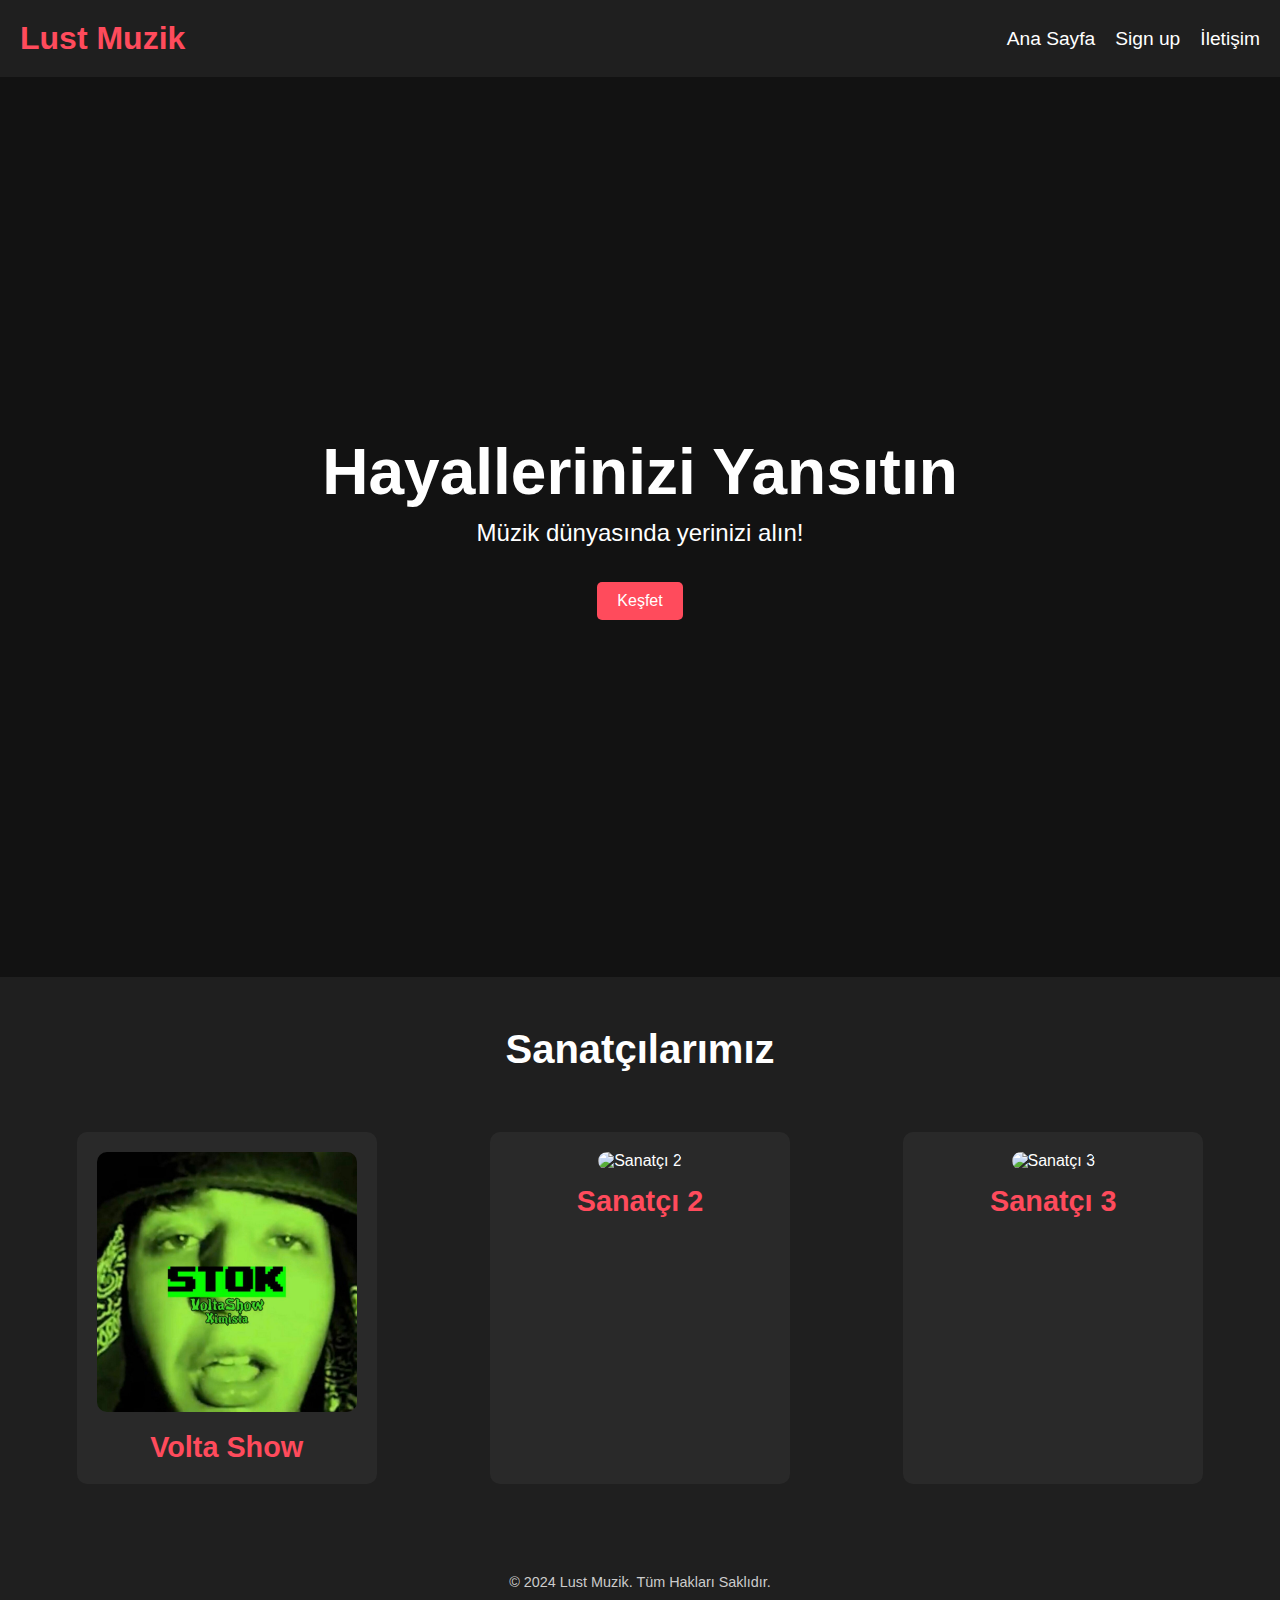
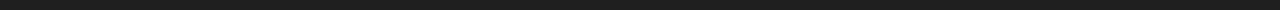
==== index.html @ 67fcf93a "Update index.html" ====
<!DOCTYPE html>
<html lang="en">
<head>
    <meta charset="UTF-8">
    <meta name="viewport" content="width=device-width, initial-scale=1.0">
    <meta http-equiv="X-UA-Compatible" content="ie=edge">
    <title>Lust Muzik</title>
    <link rel="stylesheet" href="style.css">
</head>
<body>
    <header>
        <div class="logo">
            <h1>Lust Muzik</h1>
        </div>
        <nav>
            <ul>
                <li><a href="index.html">Ana Sayfa</a></li>
                <li><a href="#">Sign up</a></li>
                <li><a href="#">İletişim</a></li>
            </ul>
        </nav>
    </header>

    <section class="hero">
        <h2>Hayallerinizi Yansıtın</h2>
        <p>Müzik dünyasında yerinizi alın!</p>
        <a href="#" class="cta">Keşfet</a>
    </section>

    <section class="artists">
        <h2>Sanatçılarımız</h2>
        <div class="artist-container">
            <div class="artist-card">
                <img src="artist1.jpg" alt="Sanatçı 1">
                <h3>Volta Show</h3>
            </div>
            <div class="artist-card">
                <img src="artist2.jpg" alt="Sanatçı 2">
                <h3>Sanatçı 2</h3>
            </div>
            <div class="artist-card">
                <img src="artist3.jpg" alt="Sanatçı 3">
                <h3>Sanatçı 3</h3>
            </div>
        </div>
    </section>

    <footer>
        <p>&copy; 2024 Lust Muzik. Tüm Hakları Saklıdır.</p>
    </footer>

    <script src="script.js"></script>
</body>
</html>
---- style.css ----
* {
    margin: 0;
    padding: 0;
    box-sizing: border-box;
}

body {
    font-family: 'Arial', sans-serif;
    background-color: #121212;
    color: #fff;
    overflow-x: hidden;
}

header {
    display: flex;
    justify-content: space-between;
    align-items: center;
    padding: 20px;
    background-color: #1f1f1f;
}

.logo h1 {
    font-size: 2rem;
    color: #ff4b5c;
    animation: fadeInDown 2s ease;
}

nav ul {
    list-style: none;
    display: flex;
}

nav ul li {
    margin-left: 20px;
}

nav ul li a {
    color: #fff;
    text-decoration: none;
    font-size: 1.2rem;
    transition: color 0.3s ease;
}

nav ul li a:hover {
    color: #ff4b5c;
}

.hero {
    display: flex;
    flex-direction: column;
    justify-content: center;
    align-items: center;
    height: 100vh;
    background: url('background.jpg') no-repeat center center/cover;
    text-align: center;
    animation: slideIn 3s ease-in-out;
}

.hero h2 {
    font-size: 4rem;
    margin-bottom: 10px;
    animation: fadeInUp 2s ease;
}

.hero p {
    font-size: 1.5rem;
    margin-bottom: 20px;
}

.cta {
    background-color: #ff4b5c;
    color: #fff;
    padding: 10px 20px;
    font-size: 1.2rem;
    text-decoration: none;
    border-radius: 5px;
    transition: background-color 0.3s ease;
}

.cta:hover {
    background-color: #ff787f;
}

.artists {
    padding: 50px 20px;
    background-color: #1f1f1f;
    text-align: center;
}

.artists h2 {
    margin-bottom: 40px;
    font-size: 2.5rem;
}

.artist-container {
    display: flex;
    justify-content: space-around;
    flex-wrap: wrap;
}

.artist-card {
    width: 250px;
    margin: 20px;
    text-align: center;
    animation: fadeIn 1.5s ease;
}

.artist-card img {
    width: 100%;
    border-radius: 10px;
    transition: transform 0.3s ease;
}

.artist-card h3 {
    margin-top: 15px;
    font-size: 1.5rem;
}

.artist-card:hover img {
    transform: scale(1.1);
}

footer {
    padding: 20px;
    text-align: center;
    background-color: #1f1f1f;
}

footer p {
    font-size: 0.9rem;
    color: #ccc;
}

/* Animations */
@keyframes fadeInDown {
    0% {
        opacity: 0;
        transform: translateY(-50px);
    }
    100% {
        opacity: 1;
        transform: translateY(0);
    }
}

@keyframes fadeInUp {
    0% {
        opacity: 0;
        transform: translateY(50px);
    }
    100% {
        opacity: 1;
        transform: translateY(0);
    }
}

@keyframes slideIn {
    0% {
        transform: translateX(-100%);
    }
    100% {
        transform: translateX(0);
    }
}

.artists-list {
    padding: 50px 20px;
    background-color: #1f1f1f;
    text-align: center;
}

.artist-container {
    display: flex;
    justify-content: space-around;
    flex-wrap: wrap;
}

.artist-card {
    width: 300px;
    margin: 20px;
    text-align: center;
    background-color: #292929;
    padding: 20px;
    border-radius: 10px;
    transition: transform 0.3s ease;
}

.artist-card img {
    width: 100%;
    border-radius: 10px;
}

.artist-card h3 {
    margin-top: 15px;
    font-size: 1.8rem;
    color: #ff4b5c;
}

.artist-card p {
    margin-top: 10px;
    color: #ccc;
}

.artist-card:hover {
    transform: scale(1.05);
}

.cta {
    display: inline-block;
    margin-top: 15px;
    background-color: #ff4b5c;
    color: #fff;
    padding: 10px 20px;
    font-size: 1rem;
    text-decoration: none;
    border-radius: 5px;
    transition: background-color 0.3s ease;
}

.cta:hover {
    background-color: #ff787f;
}
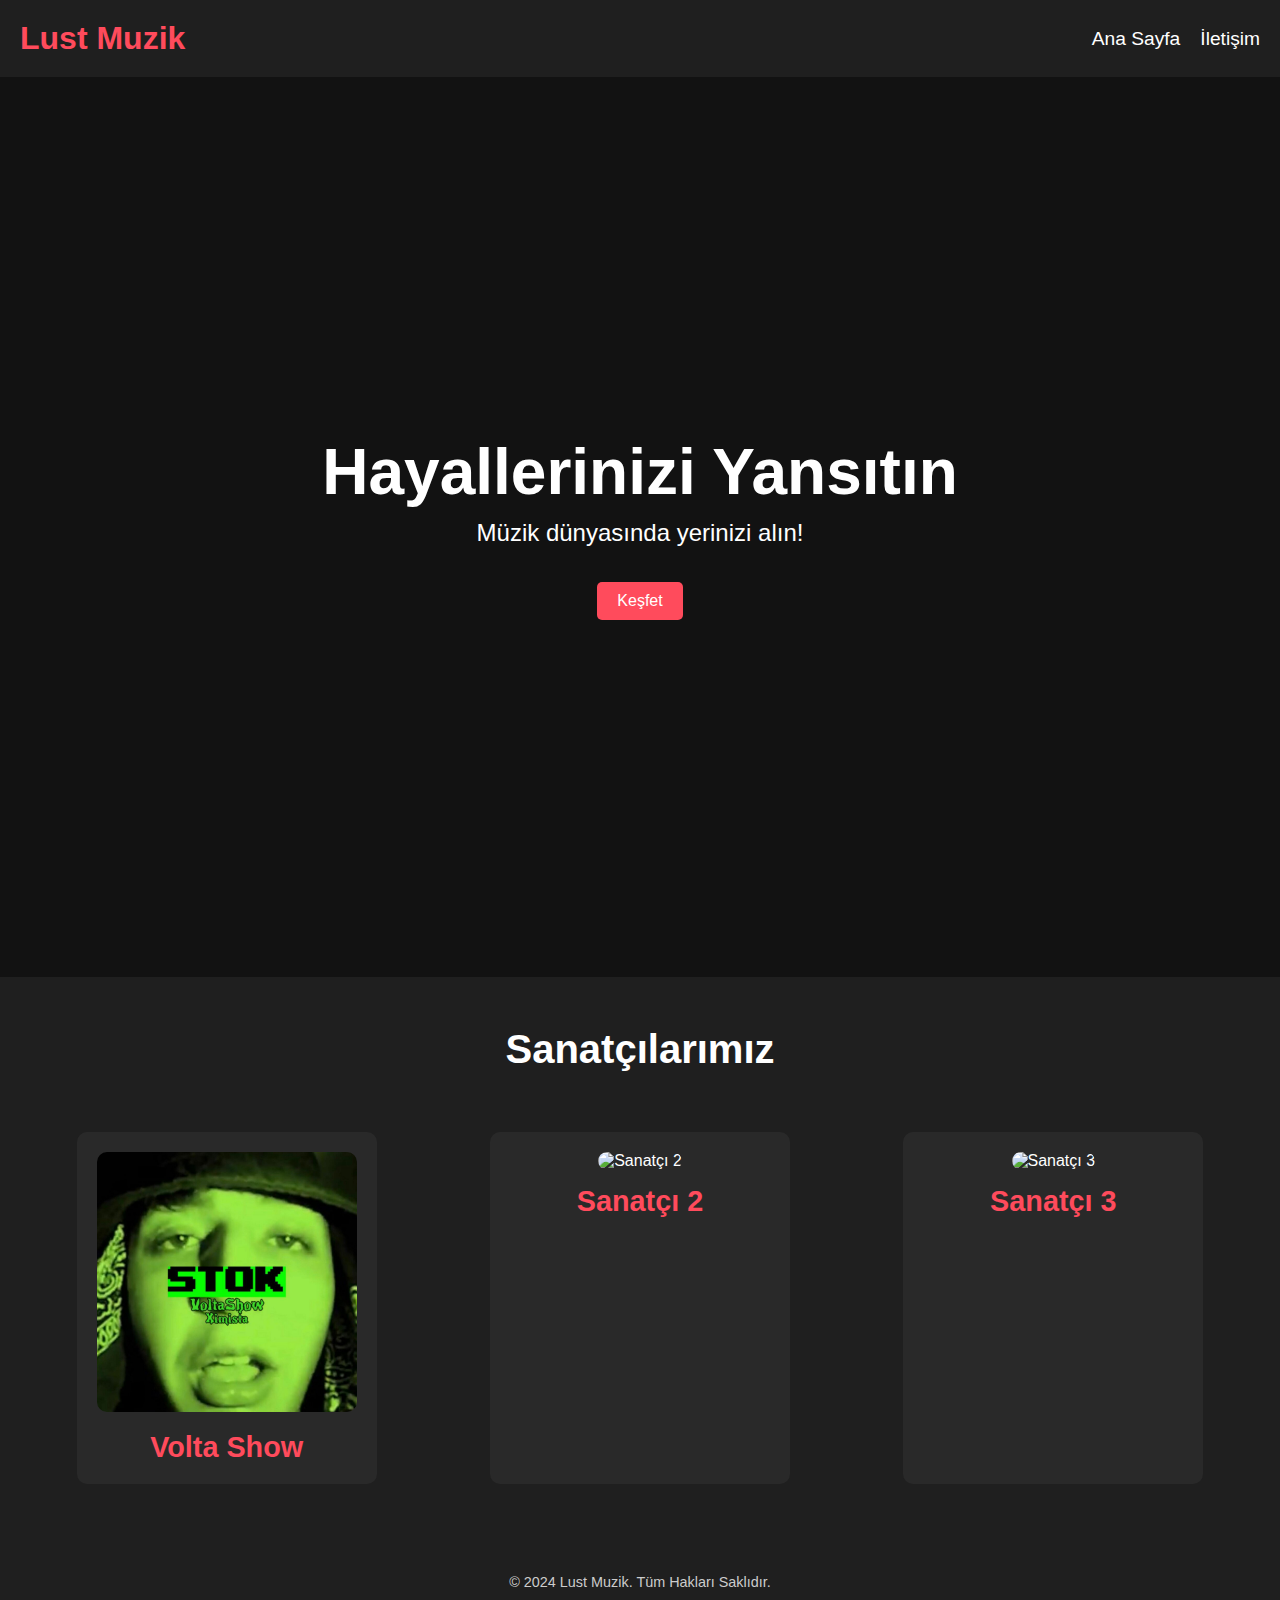
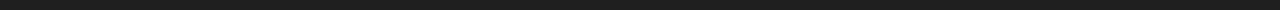
==== commit b22b6bfb: "Update index.html" ====
--- a/index.html
+++ b/index.html
@@ -15,8 +15,7 @@
         <nav>
             <ul>
                 <li><a href="index.html">Ana Sayfa</a></li>
-                <li><a href="#">Sign up</a></li>
-                <li><a href="#">İletişim</a></li>
+                <li><a href="iletisim.html">İletişim</a></li>
             </ul>
         </nav>
     </header>
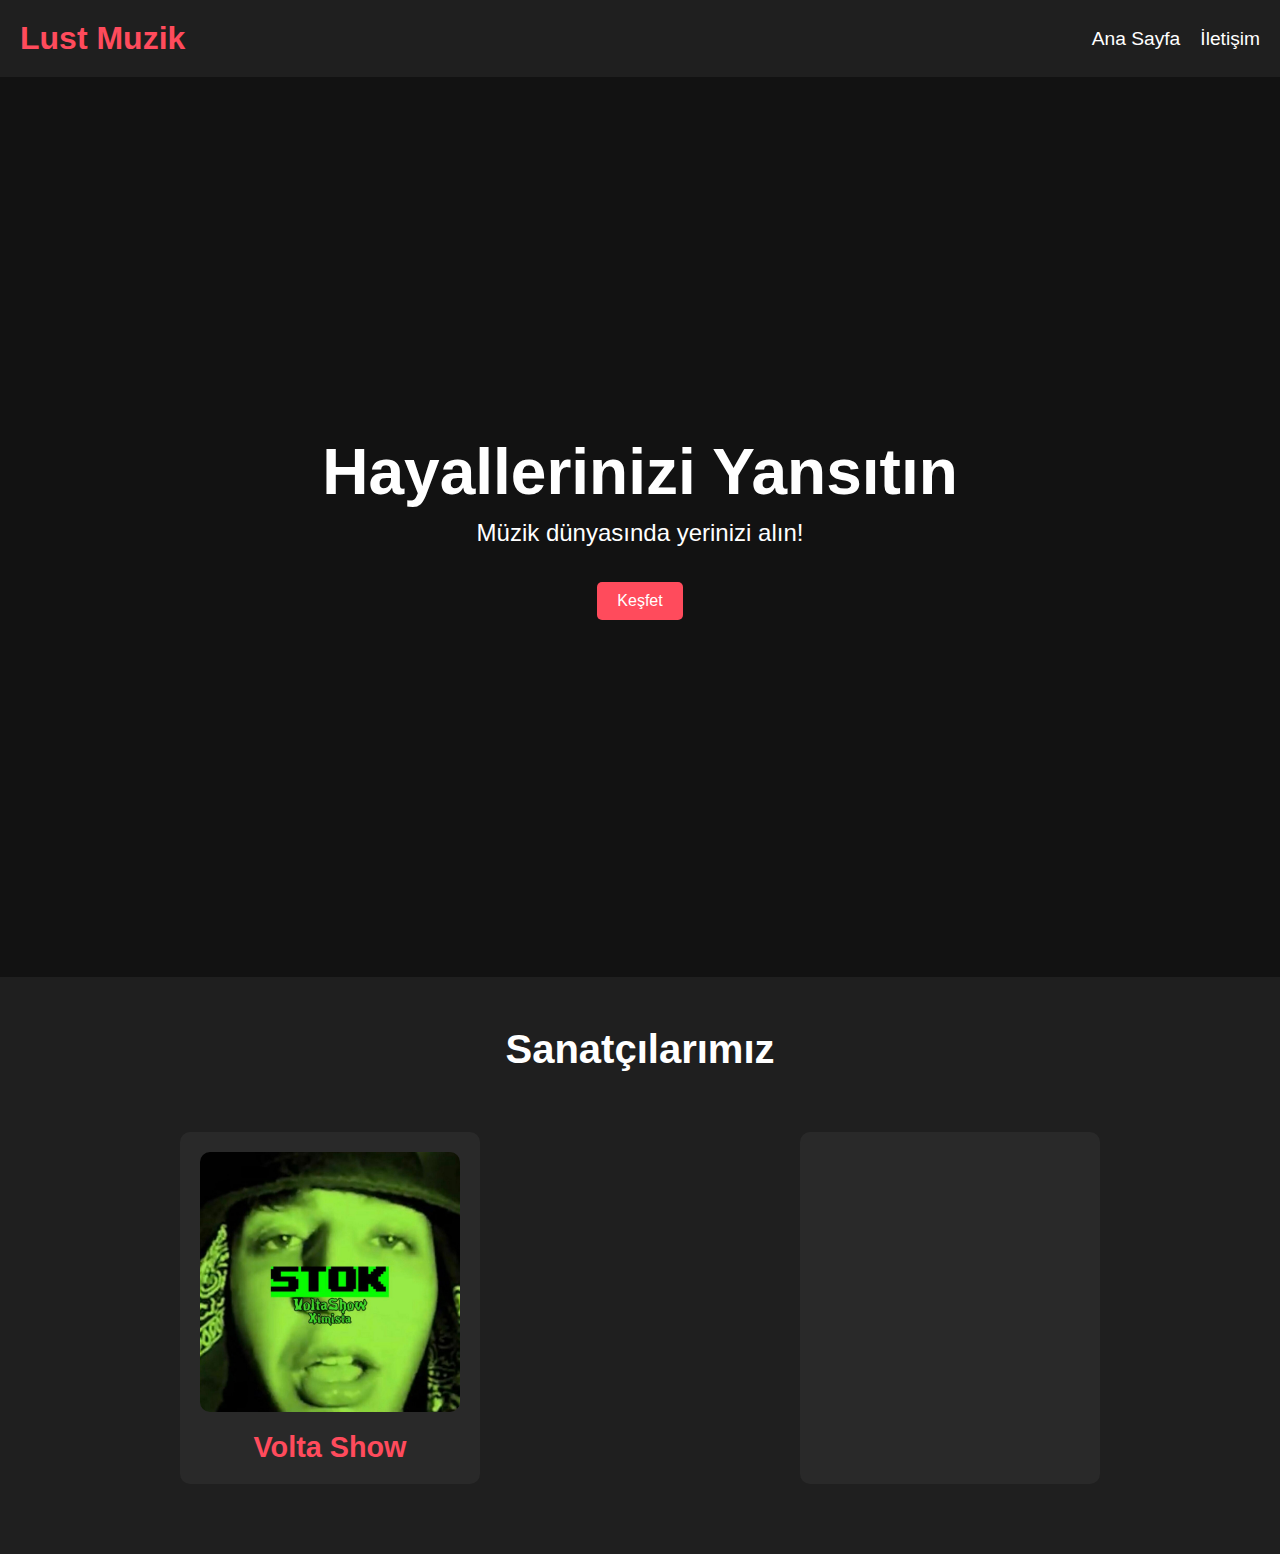
==== commit bcfe4fcd: "Update index.html" ====
--- a/index.html
+++ b/index.html
@@ -34,20 +34,4 @@
                 <h3>Volta Show</h3>
             </div>
             <div class="artist-card">
-                <img src="artist2.jpg" alt="Sanatçı 2">
-                <h3>Sanatçı 2</h3>
-            </div>
-            <div class="artist-card">
-                <img src="artist3.jpg" alt="Sanatçı 3">
-                <h3>Sanatçı 3</h3>
-            </div>
-        </div>
-    </section>
-
-    <footer>
-        <p>&copy; 2024 Lust Muzik. Tüm Hakları Saklıdır.</p>
-    </footer>
-
-    <script src="script.js"></script>
-</body>
-</html>
+                <img src="artist2.jpg" a
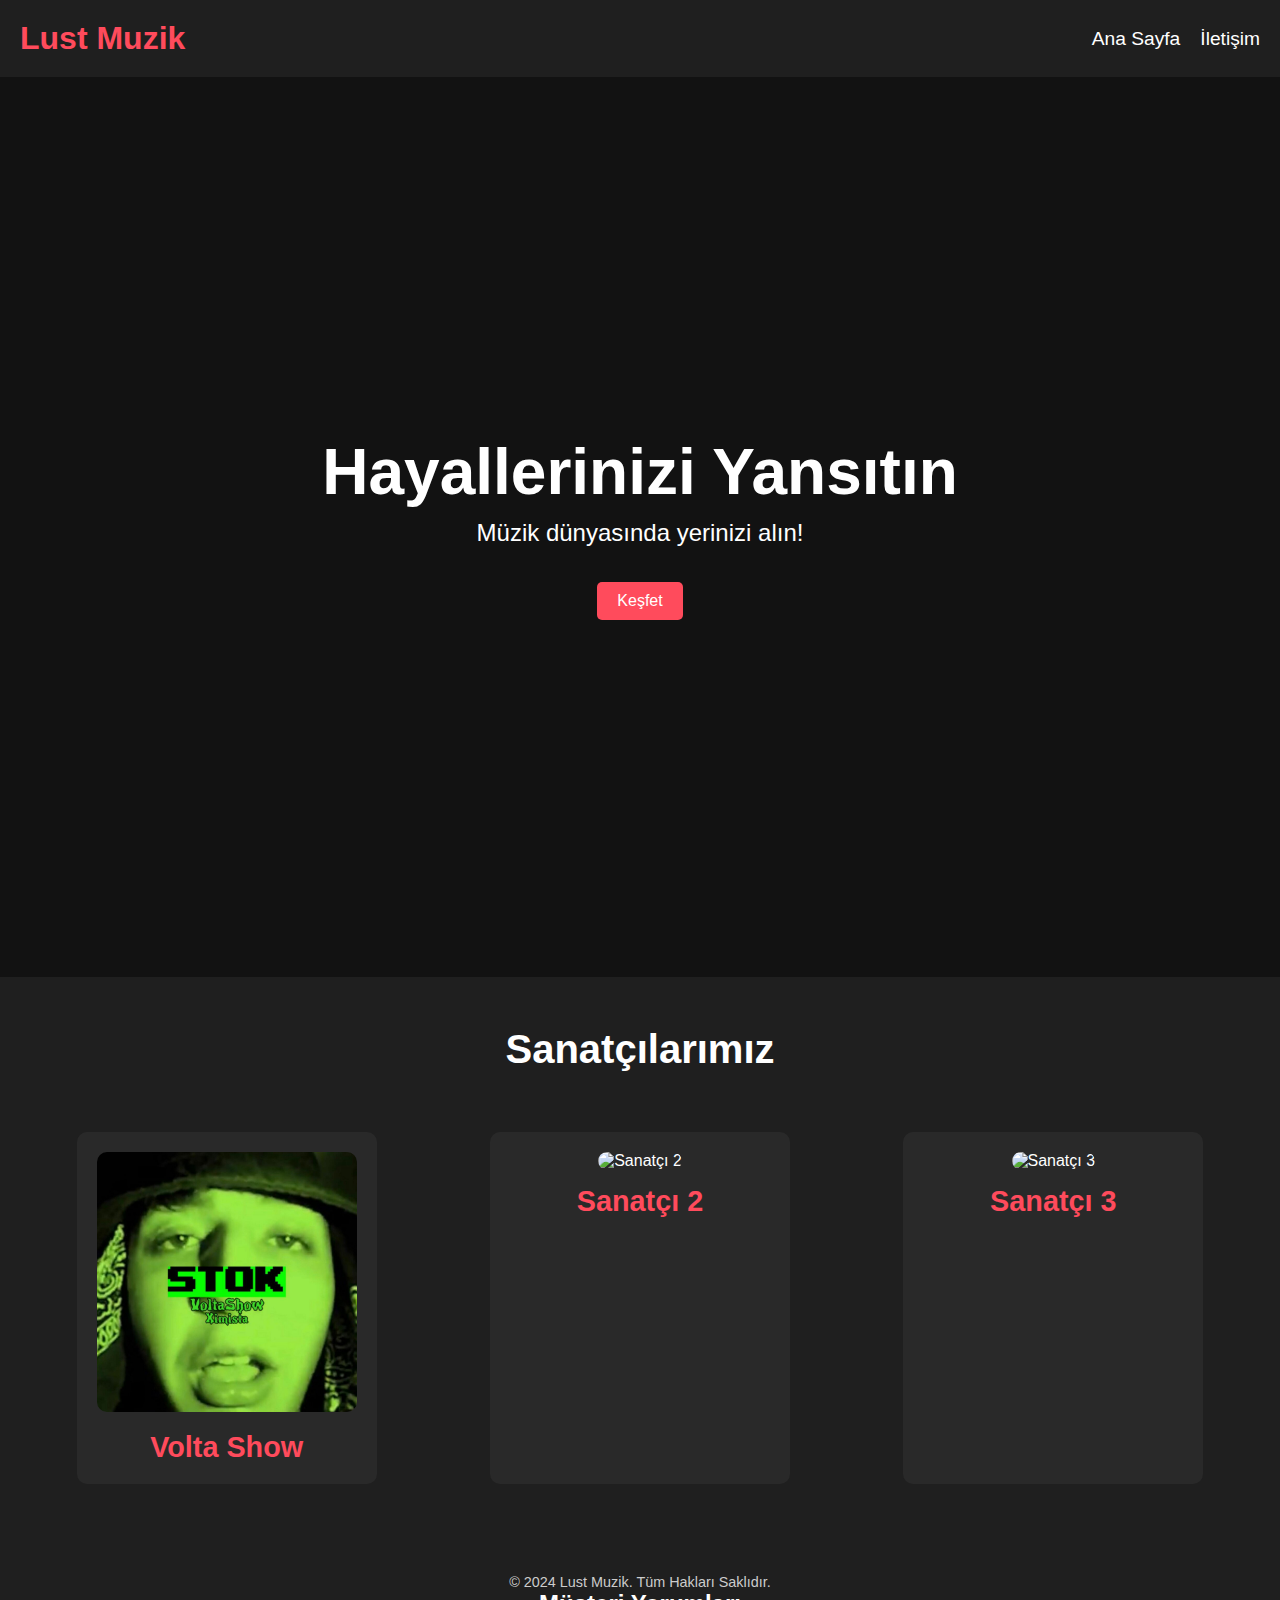
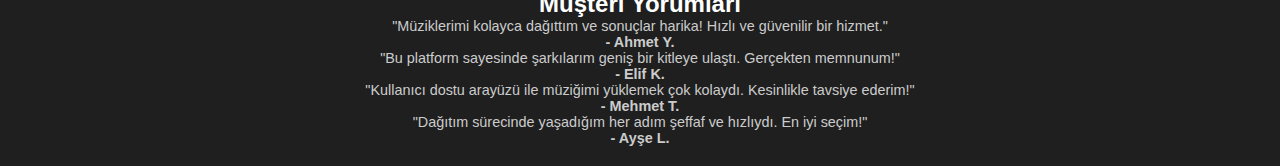
==== commit 779fa595: "Update index.html" ====
--- a/index.html
+++ b/index.html
@@ -34,4 +34,40 @@
                 <h3>Volta Show</h3>
             </div>
             <div class="artist-card">
-                <img src="artist2.jpg" a
+                <img src="artist2.jpg" alt="Sanatçı 2">
+                <h3>Sanatçı 2</h3>
+            </div>
+            <div class="artist-card">
+                <img src="artist3.jpg" alt="Sanatçı 3">
+                <h3>Sanatçı 3</h3>
+            </div>
+        </div>
+    </section>
+
+    <footer>
+        <p>&copy; 2024 Lust Muzik. Tüm Hakları Saklıdır.</p>
+        
+        <section class="customer-reviews">
+            <h2>Müşteri Yorumları</h2>
+            <div class="review">
+                <p>"Müziklerimi kolayca dağıttım ve sonuçlar harika! Hızlı ve güvenilir bir hizmet."</p>
+                <p><strong>- Ahmet Y.</strong></p>
+            </div>
+            <div class="review">
+                <p>"Bu platform sayesinde şarkılarım geniş bir kitleye ulaştı. Gerçekten memnunum!"</p>
+                <p><strong>- Elif K.</strong></p>
+            </div>
+            <div class="review">
+                <p>"Kullanıcı dostu arayüzü ile müziğimi yüklemek çok kolaydı. Kesinlikle tavsiye ederim!"</p>
+                <p><strong>- Mehmet T.</strong></p>
+            </div>
+            <div class="review">
+                <p>"Dağıtım sürecinde yaşadığım her adım şeffaf ve hızlıydı. En iyi seçim!"</p>
+                <p><strong>- Ayşe L.</strong></p>
+            </div>
+        </section>
+    </footer>
+
+    <script src="script.js"></script>
+</body>
+</html>
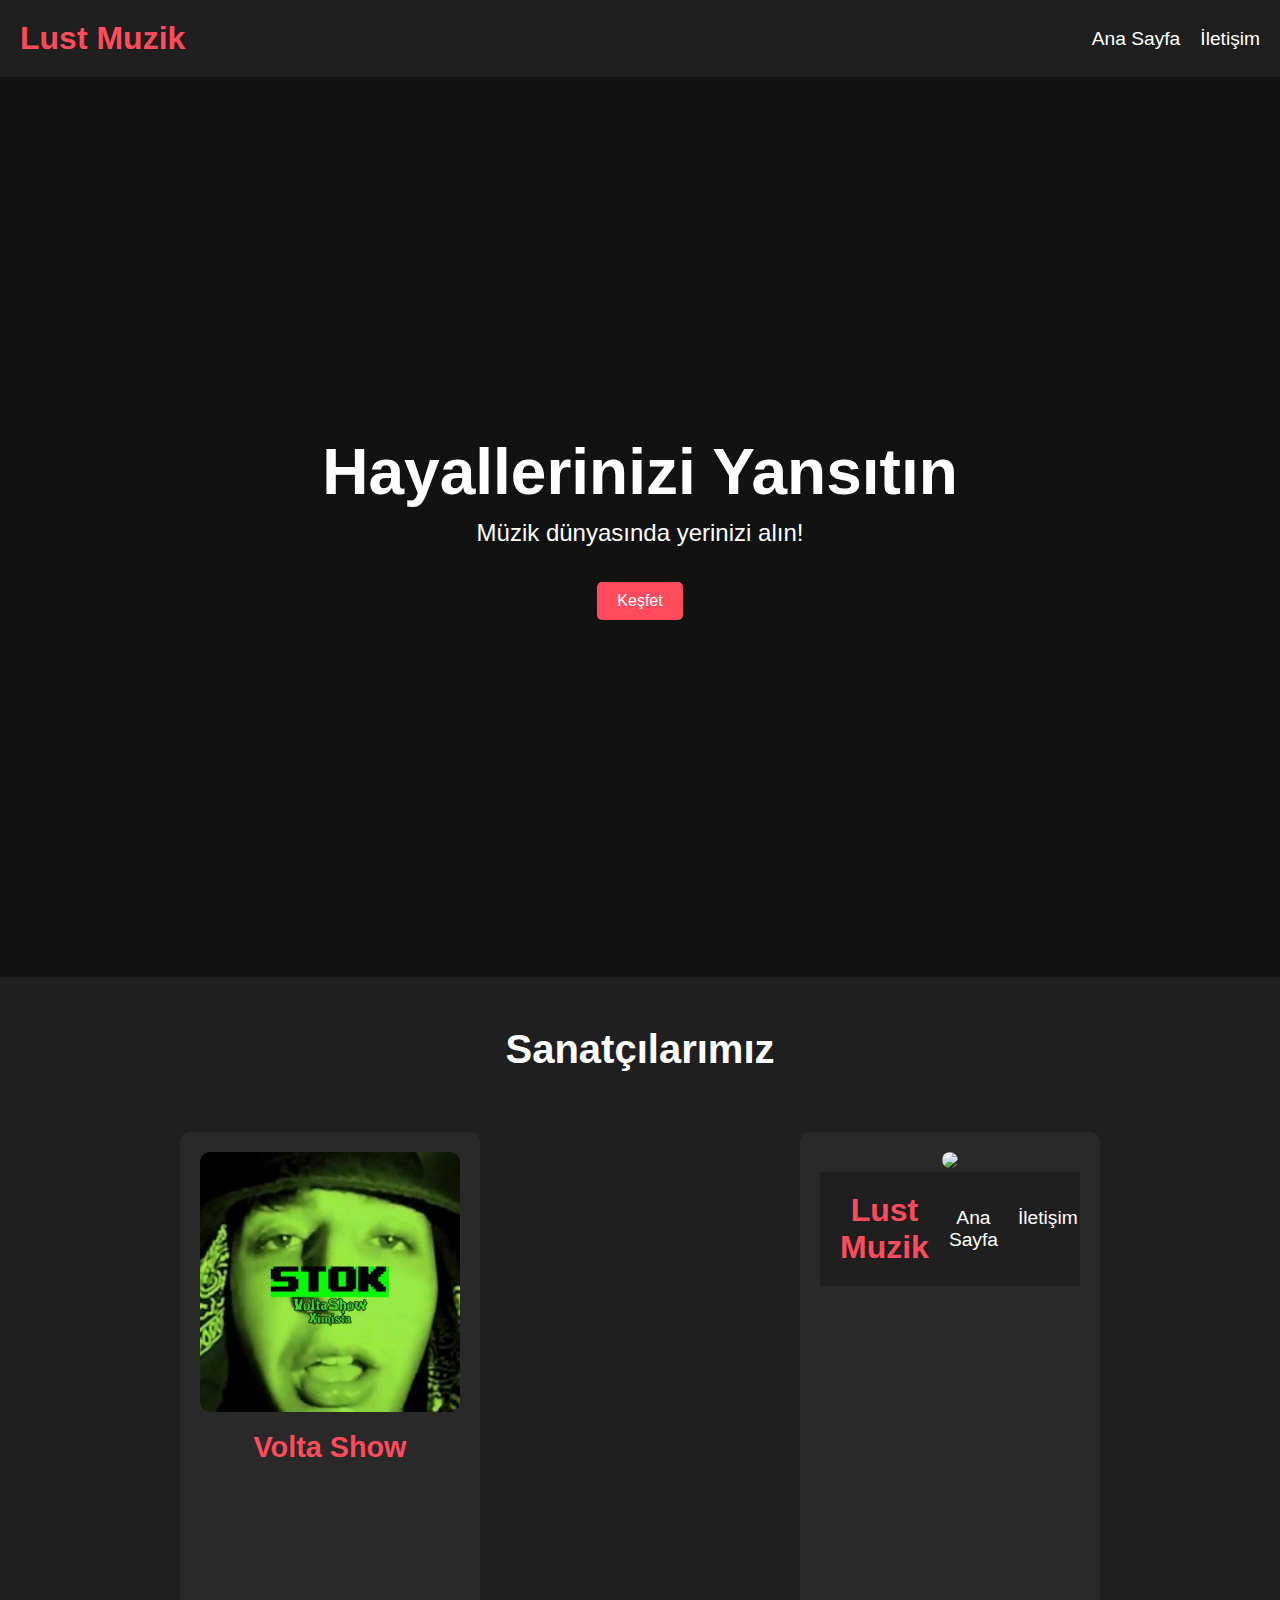
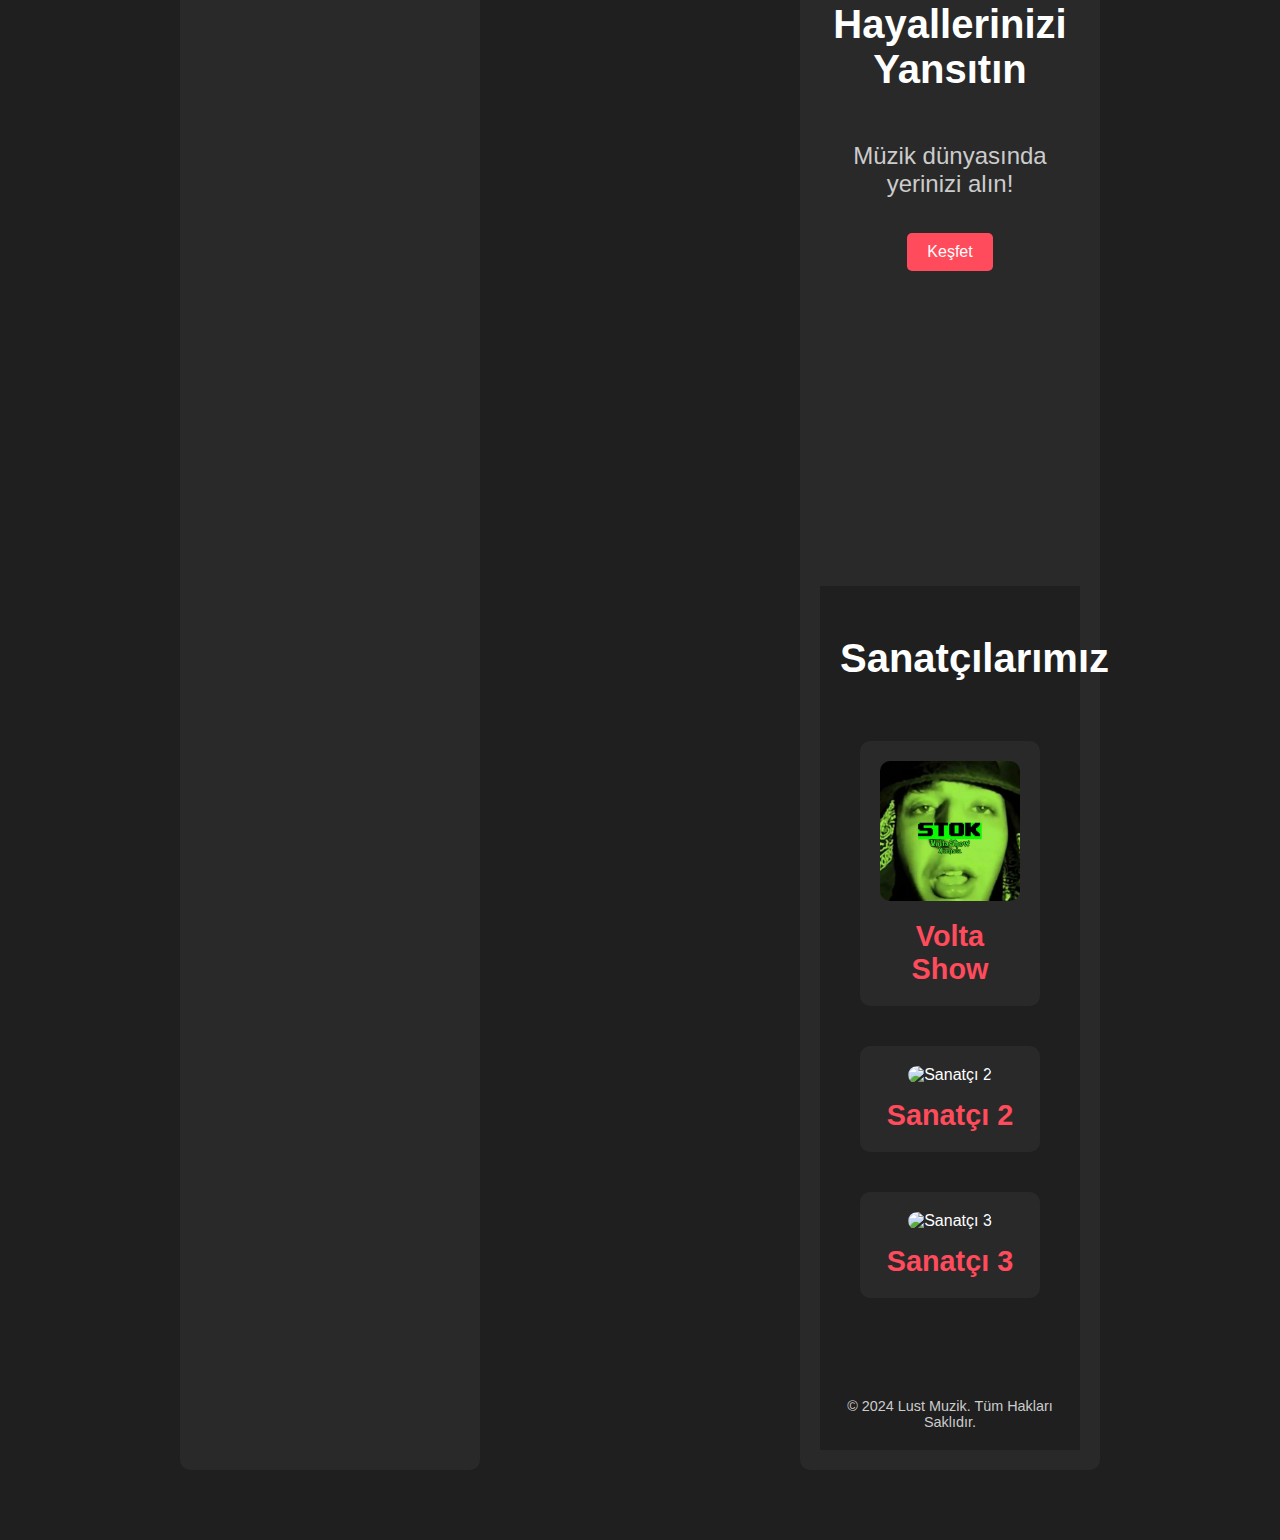
==== commit 1e824d15: "Update index.html" ====
--- a/index.html
+++ b/index.html
@@ -1,3 +1,40 @@
+<!DOCTYPE html>
+<html lang="en">
+<head>
+    <meta charset="UTF-8">
+    <meta name="viewport" content="width=device-width, initial-scale=1.0">
+    <meta http-equiv="X-UA-Compatible" content="ie=edge">
+    <title>Lust Muzik</title>
+    <link rel="stylesheet" href="style.css">
+</head>
+<body>
+    <header>
+        <div class="logo">
+            <h1>Lust Muzik</h1>
+        </div>
+        <nav>
+            <ul>
+                <li><a href="index.html">Ana Sayfa</a></li>
+                <li><a href="iletisim.html">İletişim</a></li>
+            </ul>
+        </nav>
+    </header>
+
+    <section class="hero">
+        <h2>Hayallerinizi Yansıtın</h2>
+        <p>Müzik dünyasında yerinizi alın!</p>
+        <a href="#" class="cta">Keşfet</a>
+    </section>
+
+    <section class="artists">
+        <h2>Sanatçılarımız</h2>
+        <div class="artist-container">
+            <div class="artist-card">
+                <img src="artist1.jpg" alt="Sanatçı 1">
+                <h3>Volta Show</h3>
+            </div>
+            <div class="artist-card">
+                <img src="artist2.jpg" a
 <!DOCTYPE html>
 <html lang="en">
 <head>
@@ -46,26 +83,6 @@
 
     <footer>
         <p>&copy; 2024 Lust Muzik. Tüm Hakları Saklıdır.</p>
-        
-        <section class="customer-reviews">
-            <h2>Müşteri Yorumları</h2>
-            <div class="review">
-                <p>"Müziklerimi kolayca dağıttım ve sonuçlar harika! Hızlı ve güvenilir bir hizmet."</p>
-                <p><strong>- Ahmet Y.</strong></p>
-            </div>
-            <div class="review">
-                <p>"Bu platform sayesinde şarkılarım geniş bir kitleye ulaştı. Gerçekten memnunum!"</p>
-                <p><strong>- Elif K.</strong></p>
-            </div>
-            <div class="review">
-                <p>"Kullanıcı dostu arayüzü ile müziğimi yüklemek çok kolaydı. Kesinlikle tavsiye ederim!"</p>
-                <p><strong>- Mehmet T.</strong></p>
-            </div>
-            <div class="review">
-                <p>"Dağıtım sürecinde yaşadığım her adım şeffaf ve hızlıydı. En iyi seçim!"</p>
-                <p><strong>- Ayşe L.</strong></p>
-            </div>
-        </section>
     </footer>
 
     <script src="script.js"></script>
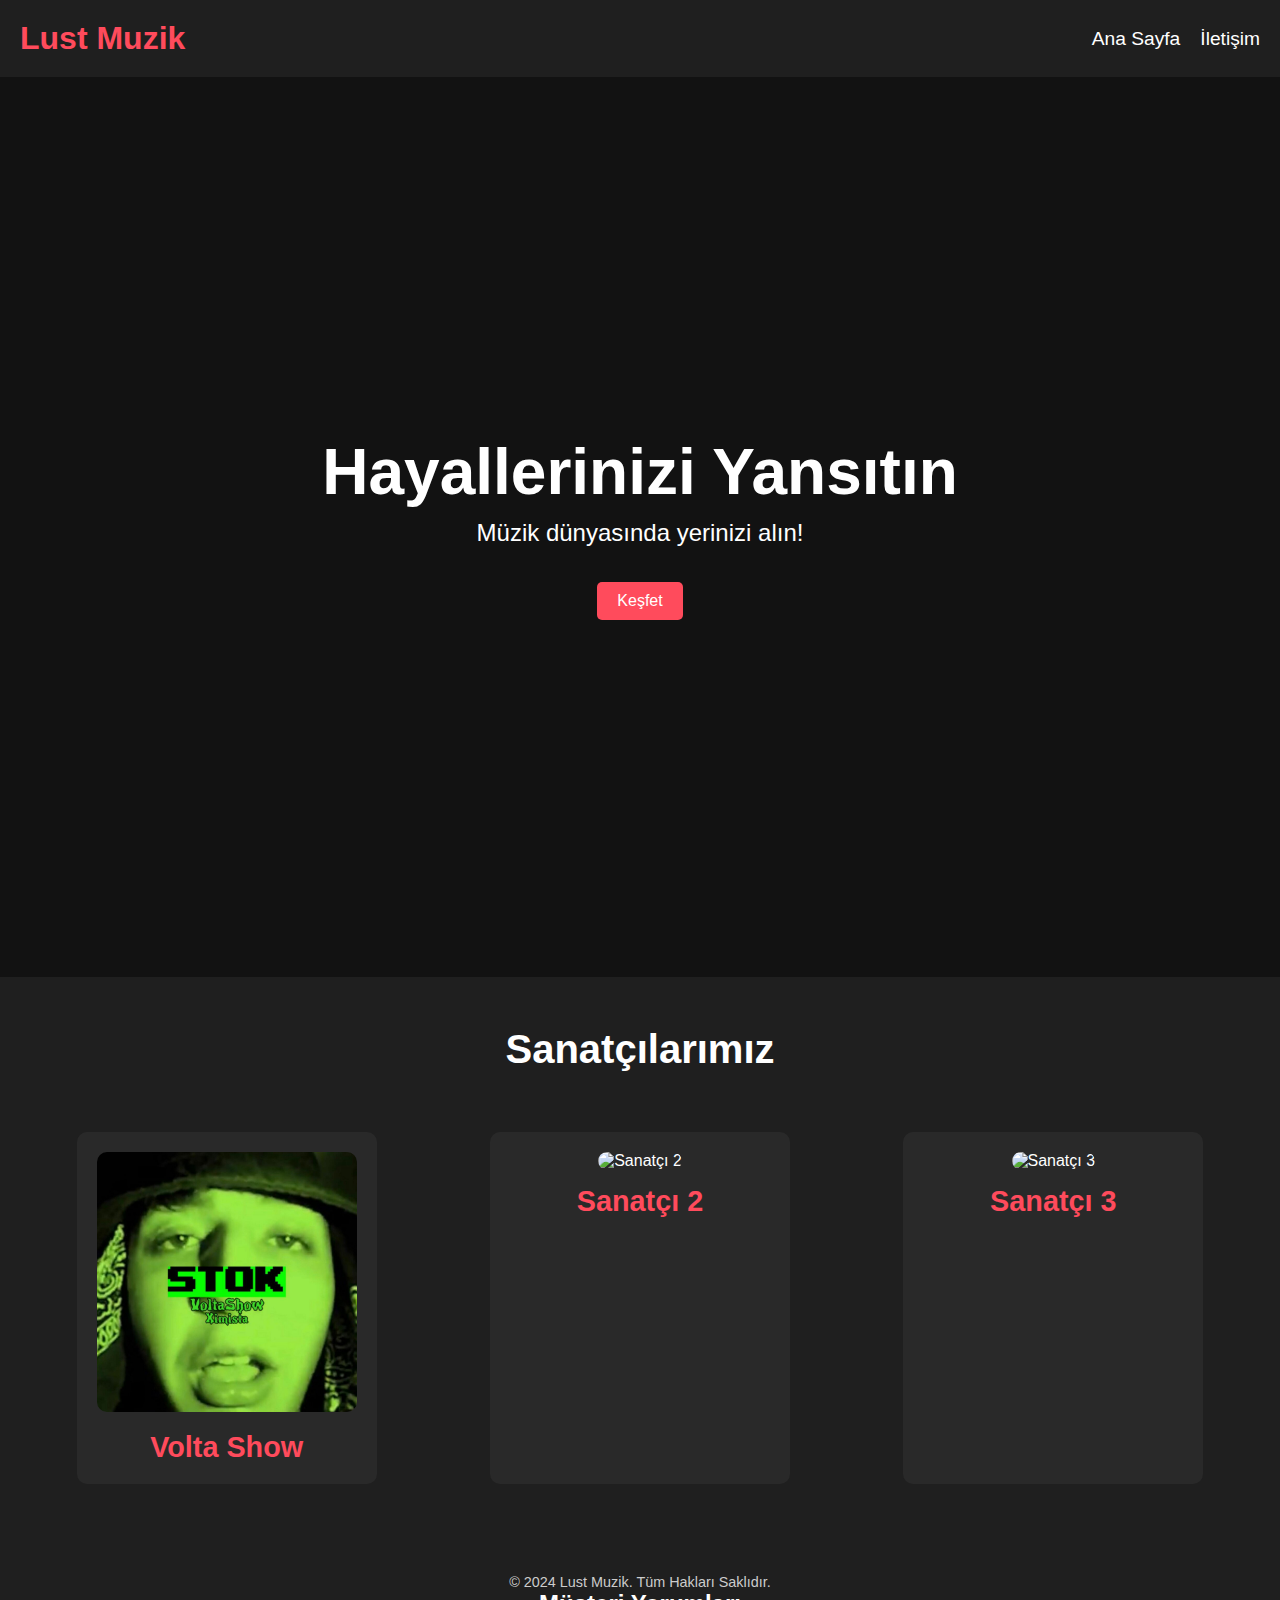
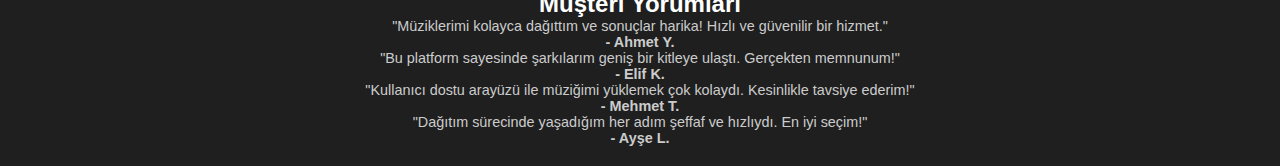
==== commit 939fe9ca: "Update index.html" ====
--- a/index.html
+++ b/index.html
@@ -1,40 +1,3 @@
-<!DOCTYPE html>
-<html lang="en">
-<head>
-    <meta charset="UTF-8">
-    <meta name="viewport" content="width=device-width, initial-scale=1.0">
-    <meta http-equiv="X-UA-Compatible" content="ie=edge">
-    <title>Lust Muzik</title>
-    <link rel="stylesheet" href="style.css">
-</head>
-<body>
-    <header>
-        <div class="logo">
-            <h1>Lust Muzik</h1>
-        </div>
-        <nav>
-            <ul>
-                <li><a href="index.html">Ana Sayfa</a></li>
-                <li><a href="iletisim.html">İletişim</a></li>
-            </ul>
-        </nav>
-    </header>
-
-    <section class="hero">
-        <h2>Hayallerinizi Yansıtın</h2>
-        <p>Müzik dünyasında yerinizi alın!</p>
-        <a href="#" class="cta">Keşfet</a>
-    </section>
-
-    <section class="artists">
-        <h2>Sanatçılarımız</h2>
-        <div class="artist-container">
-            <div class="artist-card">
-                <img src="artist1.jpg" alt="Sanatçı 1">
-                <h3>Volta Show</h3>
-            </div>
-            <div class="artist-card">
-                <img src="artist2.jpg" a
 <!DOCTYPE html>
 <html lang="en">
 <head>
@@ -83,6 +46,26 @@
 
     <footer>
         <p>&copy; 2024 Lust Muzik. Tüm Hakları Saklıdır.</p>
+        
+        <section class="customer-reviews">
+            <h2>Müşteri Yorumları</h2>
+            <div class="review">
+                <p>"Müziklerimi kolayca dağıttım ve sonuçlar harika! Hızlı ve güvenilir bir hizmet."</p>
+                <p><strong>- Ahmet Y.</strong></p>
+            </div>
+            <div class="review">
+                <p>"Bu platform sayesinde şarkılarım geniş bir kitleye ulaştı. Gerçekten memnunum!"</p>
+                <p><strong>- Elif K.</strong></p>
+            </div>
+            <div class="review">
+                <p>"Kullanıcı dostu arayüzü ile müziğimi yüklemek çok kolaydı. Kesinlikle tavsiye ederim!"</p>
+                <p><strong>- Mehmet T.</strong></p>
+            </div>
+            <div class="review">
+                <p>"Dağıtım sürecinde yaşadığım her adım şeffaf ve hızlıydı. En iyi seçim!"</p>
+                <p><strong>- Ayşe L.</strong></p>
+            </div>
+        </section>
     </footer>
 
     <script src="script.js"></script>
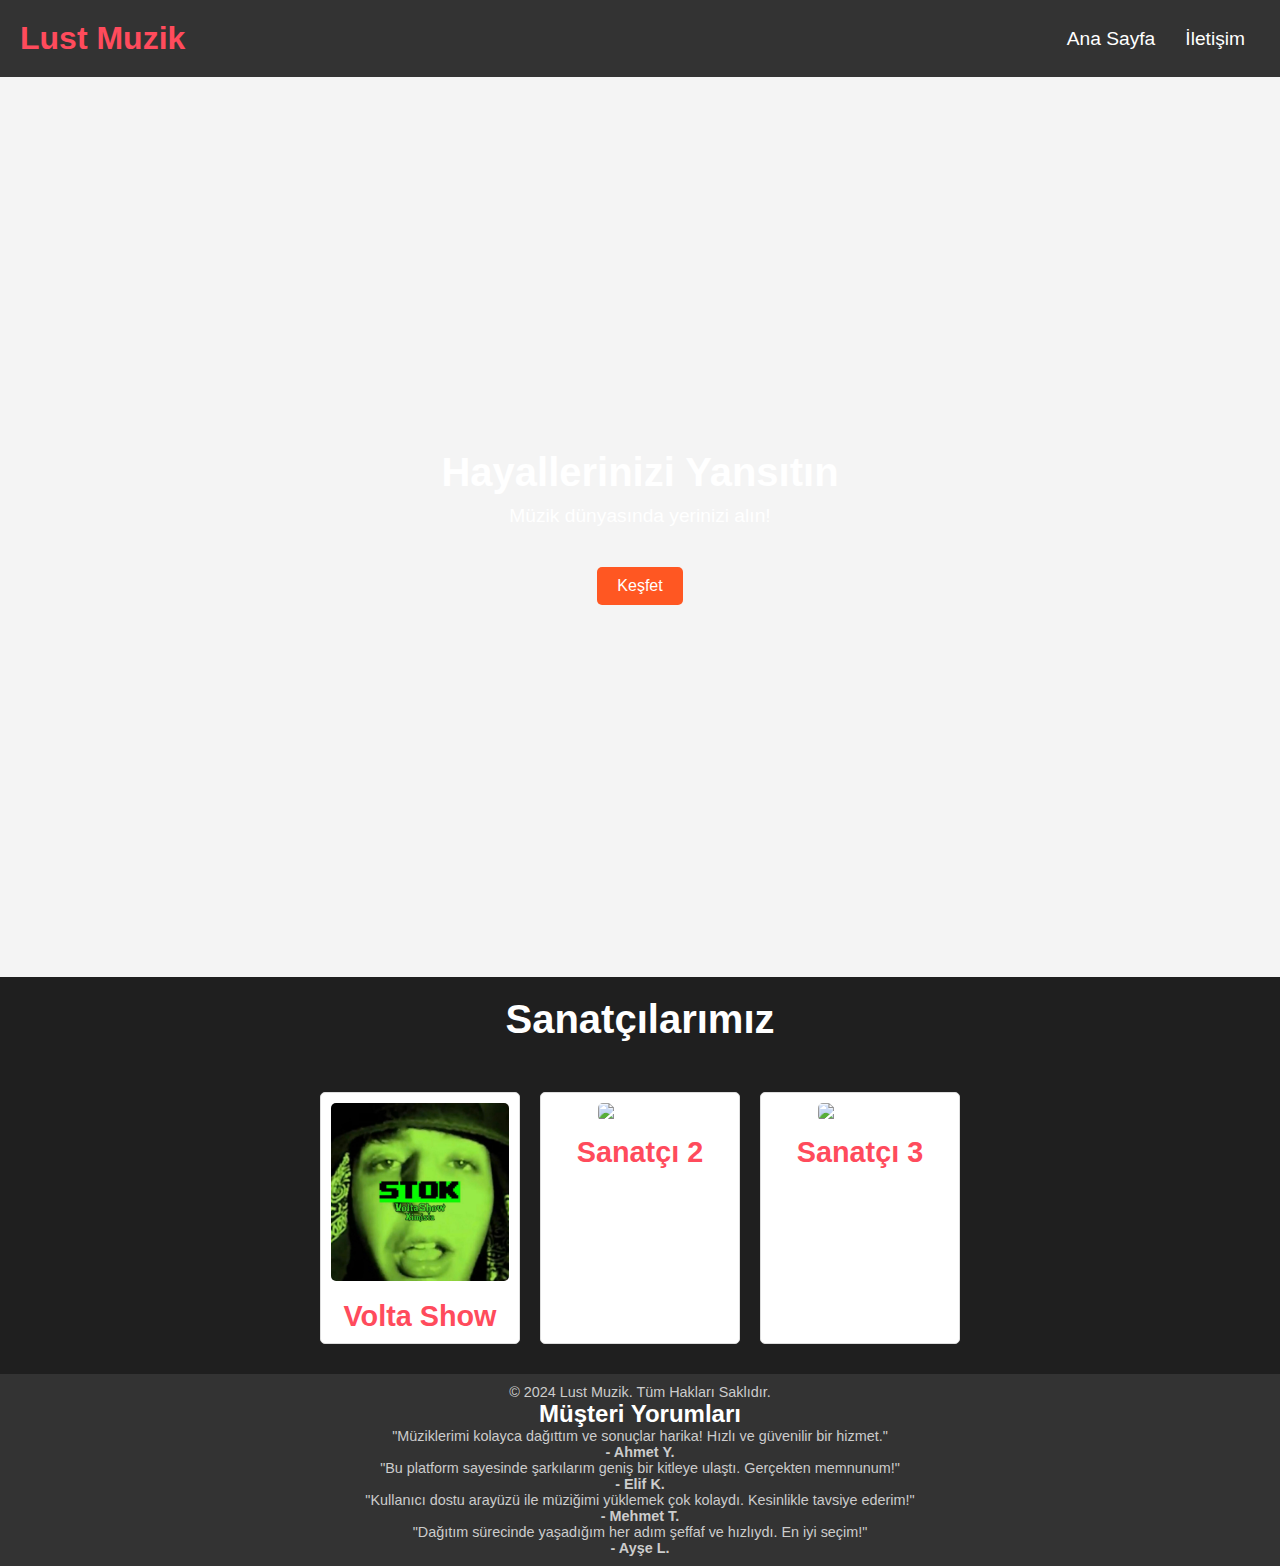
==== commit e4caf1af: "Update index.html" ====
--- a/index.html
+++ b/index.html
@@ -46,7 +46,8 @@
 
     <footer>
         <p>&copy; 2024 Lust Muzik. Tüm Hakları Saklıdır.</p>
-        
+
+<link rel="stylesheet" href="3style.css">        
         <section class="customer-reviews">
             <h2>Müşteri Yorumları</h2>
             <div class="review">
@@ -66,8 +67,4 @@
                 <p><strong>- Ayşe L.</strong></p>
             </div>
         </section>
-    </footer>
-
-    <script src="script.js"></script>
-</body>
-</html>
+  
--- a/3style.css
+++ b/3style.css
@@ -0,0 +1,89 @@
+body {
+    font-family: Arial, sans-serif;
+    margin: 0;
+    padding: 0;
+    background-color: #f4f4f4;
+}
+
+header {
+    background: #333;
+    color: #fff;
+    padding: 20px;
+    text-align: center;
+}
+
+.logo h1 {
+    margin: 0;
+}
+
+nav ul {
+    list-style-type: none;
+    padding: 0;
+}
+
+nav ul li {
+    display: inline;
+    margin: 0 15px;
+}
+
+nav ul li a {
+    color: #fff;
+    text-decoration: none;
+}
+
+.hero {
+    background: url('https://via.placeholder.com/1200x400') center/cover no-repeat;
+    color: white;
+    text-align: center;
+    padding: 50px 0;
+}
+
+.hero h2 {
+    font-size: 2.5em;
+}
+
+.hero p {
+    font-size: 1.2em;
+}
+
+.cta {
+    display: inline-block;
+    margin-top: 20px;
+    padding: 10px 20px;
+    background: #ff5722;
+    color: white;
+    text-decoration: none;
+    border-radius: 5px;
+}
+
+.artists {
+    padding: 20px;
+    text-align: center;
+}
+
+.artist-container {
+    display: flex;
+    justify-content: center;
+    flex-wrap: wrap;
+}
+
+.artist-card {
+    background: white;
+    border: 1px solid #ddd;
+    border-radius: 5px;
+    margin: 10px;
+    padding: 10px;
+    width: 200px;
+}
+
+.artist-card img {
+    width: 100%;
+    border-radius: 5px;
+}
+
+footer {
+    text-align: center;
+    padding: 10px 0;
+    background: #333;
+    color: #fff;
+}
